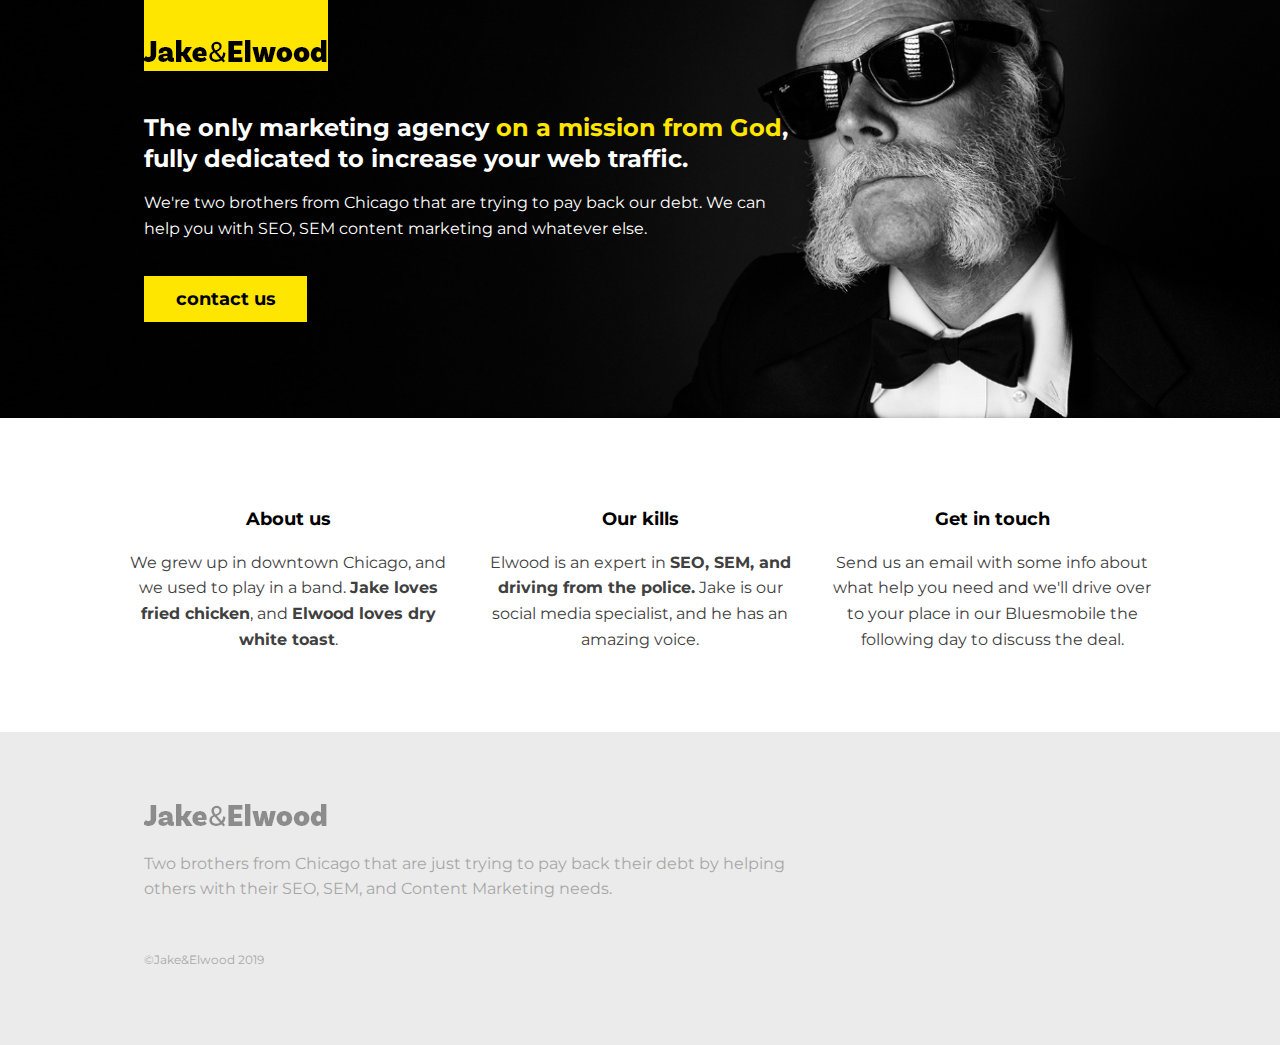
==== about-us.html @ 03d81d5b "Styled the header for mobile and desktop with JavaScript included as well" ====
<!DOCTYPE html>
<html lang="en">
<head>
    <meta charset="UTF-8">
    <meta http-equiv="X-UA-Compatible" content="IE=edge">
    <meta name="viewport" content="width=device-width, initial-scale=1.0">
    <title>Landing Page: Taking it to the next level</title>
    <link rel="preconnect" href="https://fonts.googleapis.com">
    <link rel="preconnect" href="https://fonts.gstatic.com" crossorigin>
    <link href="https://fonts.googleapis.com/css2?family=Montserrat:wght@400;700&display=swap" rel="stylesheet">
    <link rel="stylesheet" 
          href="https://cdnjs.cloudflare.com/ajax/libs/font-awesome/6.2.1/css/all.min.css" 
          integrity="sha512-MV7K8+y+gLIBoVD59lQIYicR65iaqukzvf/nwasF0nqhPay5w/9lJmVM2hMDcnK1OnMGCdVK+iQrJ7lzPJQd1w==" 
          crossorigin="anonymous" referrerpolicy="no-referrer" />
    <link rel="stylesheet" href="./styles.css">
</head>
<body>
    <header class="header header-home main-grid">
        <div class="header-content">
            <a href="index.html" class="logo-link">
                <img src="./img/logo.png" alt="Logo of the site" class="logo">
            </a>
            <button aria-label="Open navigation" class="open-nav" >&#9776;</button>
            <nav class="nav navigation-open">
                <button aria-label="Close navigation" class="close-nav" >&times;</button>
                <ul class="nav-list">
                    <li class="nav-item"><a class="nav-link" href="index.html">home</a></li>
                    <li class="nav-item"><a class="nav-link current-page" href="about-us.html">about us</a></li>
                    <li class="nav-item"><a class="nav-link" href="contact.html">contact</a></li>
                </ul>
            </nav>
    </div>
    </header>
    <main role="main" class="main">
        <section class="hero main-grid">
            <h1 class="hero-title">The only marketing agency <span class="hero-title-span">on a mission from God</span>, fully dedicated to increase your web traffic. </h1>
            <p class="hero-subtitle">
                We're two brothers from Chicago that are trying to pay back our debt. We can help you with SEO, SEM content marketing and whatever else.
            </p>
            <a href="" class="btn btn-primary">contact us</a>
        </section>
        <section class="info main-grid">
            <div class="about-us col">
                <h2 class="col-title">
                    About us
                </h2>
                <p class="col-body">
                    We grew up in downtown Chicago, and we used to play in a band. <strong>Jake loves fried chicken</strong>, and <strong>Elwood loves dry white toast</strong>.
                </p>
            </div>
            <div class="our-skills col">
                <h2 class="col-title">
                    Our kills
                </h2>
                <p class="col-body">
                    Elwood is an expert in <strong>SEO, SEM, and driving from the police.</strong> Jake is our social media specialist, and he has an amazing voice.
                </p>
            </div>
            <div class="get-in-touch col">
                <h2 class="col-title">
                    Get in touch
                </h2>
                <p class="col-body">
                    Send us an email with some info about what help you need and
                    we'll drive over to your place in our Bluesmobile the following day to discuss the deal.
                </p>
            </div>
        </section>
    </main>
    <footer class="footer main-grid">
        <div class="footer-main">
            <img src="./img/logo.png" alt="" class="footer-logo">
            <p class="footer-body">
                Two brothers from Chicago that are just trying to pay back their debt by helping others with their SEO,
                SEM, and Content Marketing needs.
            </p>
            <p class="footer-fine-text">&#169;Jake&Elwood 2019</p>
        </div>
        <ul class="footer-social-list">
            <li class="social-item"><a href="#" class="social-link"><i class="fa-brands fa-square-facebook"></i></a></li>
            <li class="social-item"><a href="#" class="social-link"><i class="fa-brands fa-twitter"></i></a></li>
            <li class="social-item"><a href="#" class="social-link"><i class="fa-brands fa-instagram"></i></a></li>
        </ul>
    </footer>
    <script src="./script.js"></script>
</body>
</html>
---- styles.css ----
* {
    box-sizing: border-box;
}

body {
    margin: 0;
    font-size: 1rem;
    font-weight: 400;
    font-family: 'Montserrat', sans-serif;
    color: #404040;
    line-height: 1.6;

}

/* TYPOGRAPHY */

h1,
h2,
strong {
    font-weight: 700;
}



.btn {
    font-size: 1.125rem;
}

.hero-title {
    font-size: 1.5rem;
    line-height: 1.3;
    margin-bottom: 0;
}

.col-title {
    font-size: 1.125rem;
    margin-top: 1.25em;
}

/* LAYOUT */

/* Navigation section */

.header {
    background-color: #000;
}

.header-home {
    background: transparent;
    position: absolute;
    width: 100%;
}

.header-content {
    display: flex;
    grid-column: 2 / -2;
}

.logo-link {
    background-color: #FFE600;
    padding-top: 2em;
}

.nav {
    background: black;
    position: fixed;
    width: 100%;
    top: 0;
    right: 0;
    bottom: 0;
    left: 100%;
    transform: translateX(0);
    transition: transform 250ms;
}

.navigation-open {
    transform: translateX(-100%);
}

.nav-list {
    display: flex;
    align-items: center;
    justify-content: space-around;
    flex-direction: column;
    height: 100%;
    margin: 0;
    padding: 0;
    /* padding-left: 1em; */
    list-style: none;
    /* border: 1px solid green; */
}

.nav-link {
    text-decoration: none;
    color: #fff;
    font-weight: 700;
}

.nav-link:focus,
.nav-link:hover {
    color: #FFE600;
}

.close-nav {
    border: 0;
    background: 0;
    color: #FFE600;
    font-size: 3em;
    font-weight: 700;
    padding: .5em;
    cursor: pointer;
    position: absolute;
}

.open-nav {
    border: 0;
    background: 0;
    color: #fff;
    font-size: 1.5em;
    font-weight: 700;
    padding: .5em;
    cursor: pointer;
    margin-left: auto;
}

/* .current-page {
    border-bottom: 2px solid #FFE600;
} */

@media all and (min-width:600px) {
    .header {
        padding: 0 6em 6em;
    }

    .header-home .nav {
        background: transparent;
    }

    .open-nav,
    .close-nav {
        display: none;
    }

    .nav {
        position: initial;
        margin-left: 2em;
    }

    .nav-list {
        flex-direction: row;
        justify-content: flex-start;
    }

    .nav-link {
        margin-left: 1em;
    }
}


/* General layout */

.main-grid {
    display: grid;
    grid-template-columns: minmax(1em, 1fr) minmax(0px, 500px) minmax(1em, 1fr);
    grid-column-gap: 2em;
}

@media all and (min-width:600px) {
    .main-grid {
        grid-template-columns: minmax(1em, 1fr) repeat(3, minmax(180px, 320px)) minmax(1em, 1fr);
    }
}

/* HERO SECTION */

.hero {
    background-image: url(./img/hero-bg.jpg);
    background-size: cover;
    background-position: bottom right;
    color: #FFFFFF;
    padding: 4em 0;
}

.hero>* {
    grid-column: 2 / -2;
}

@media all and (min-width:600px) {
    .hero {
        padding: 6em;
    }

    .hero>* {
        grid-column: 2 / span 2;
    }
}

.hero-title-span {
    color: #FFE600
}

/* Buttons */
.btn {
    text-decoration: none;
    font-weight: 700;
    padding: .5em 1.75em;
}

.btn-primary {
    background-color: #FFE600;
    color: black;
    justify-self: start;
    margin-top: 1em;
}

/* INFO SECTION */

.info {
    padding: 4em 0;
    text-align: center;
}

.col {
    grid-column: 2 / -2;
}

@media all and (min-width:600px) {

    /* .about-us {
        grid-column: 2;
    }

    .our-skills {
        grid-column: 3;
    }

    .get-in-touch {
        grid-column: 4;
    } */
    .col {
        grid-column: span 1;
    }

    .col:first-child {
        grid-column: 2 / span 1;
    }
}


.col-title {
    /* justify-self: center; */
    color: black;
    font-weight: 700;
}


/* FOOTER */

.footer {
    background-color: #EBEBEB;
    padding: 4em 0;
    text-align: center;
}

.footer-main,
.footer-social-list {
    grid-column: 2 / -2;
}

.footer-logo,
.footer-body,
.footer-fine-text {
    opacity: .4;
}

.footer-fine-text {
    font-size: .75rem;
    margin-top: 4em;
}

.footer-social-list {
    order: -1;
    list-style: none;
    padding: 0;
    margin: 0;
    margin-bottom: 2em;
    display: flex;
    justify-content: center;
}

@media all and (min-width:600px) {

    .footer {
        text-align: start;
        padding: 4em 6em;
    }

    .footer-main {
        grid-column: 2 / span 2;
    }

    .footer-social-list {
        grid-column: 4;
        order: unset;
        align-self: start;
        justify-self: end;
    }
}

.social-link {
    text-decoration: none;
    color: inherit;
    font-size: 1.75rem;
    margin: 0 .4em;
}

.social-link:focus,
.social-link:hover {
    color: #777;
}
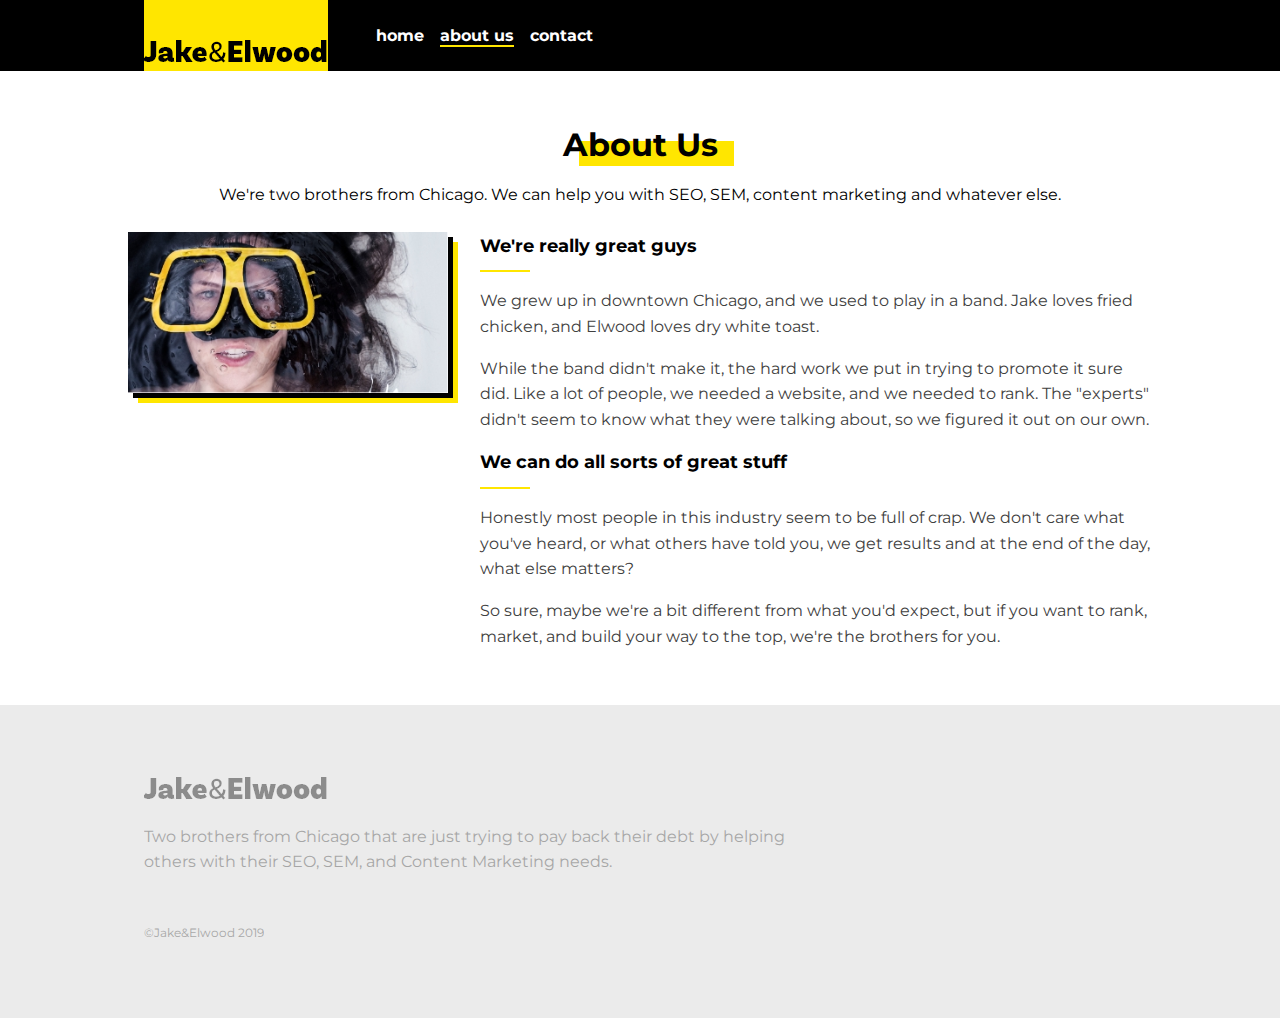
==== commit 4000bf36: "Completed the whole page learned about pseudo elements and other cool tricks for styling" ====
--- a/about-us.html
+++ b/about-us.html
@@ -15,13 +15,13 @@
     <link rel="stylesheet" href="./styles.css">
 </head>
 <body>
-    <header class="header header-home main-grid">
+    <header class="header main-grid">
         <div class="header-content">
             <a href="index.html" class="logo-link">
                 <img src="./img/logo.png" alt="Logo of the site" class="logo">
             </a>
             <button aria-label="Open navigation" class="open-nav" >&#9776;</button>
-            <nav class="nav navigation-open">
+            <nav class="nav">
                 <button aria-label="Close navigation" class="close-nav" >&times;</button>
                 <ul class="nav-list">
                     <li class="nav-item"><a class="nav-link" href="index.html">home</a></li>
@@ -31,41 +31,39 @@
             </nav>
     </div>
     </header>
-    <main role="main" class="main">
-        <section class="hero main-grid">
-            <h1 class="hero-title">The only marketing agency <span class="hero-title-span">on a mission from God</span>, fully dedicated to increase your web traffic. </h1>
-            <p class="hero-subtitle">
-                We're two brothers from Chicago that are trying to pay back our debt. We can help you with SEO, SEM content marketing and whatever else.
+    <main role="main" class="about-us-container main-grid">
+       <!-- <div class="about-us-main"> -->
+        <h1 class="page-title">About Us</h1>
+        <p class="page-subtitle">We're two brothers from Chicago. We can help you with SEO, SEM, content marketing and whatever else.</p>
+       <!-- </div> -->
+       <img src="./img/about-me.jpg" alt="" class="main-img">
+       <div class="about-us-content">
+            <h2 class="col-title ">
+                We're really great guys
+            </h2>
+            <p class="about-us-content-body">
+                We grew up in downtown Chicago, and we used to play in a band. Jake loves fried chicken, and Elwood loves dry white toast. 
             </p>
-            <a href="" class="btn btn-primary">contact us</a>
-        </section>
-        <section class="info main-grid">
-            <div class="about-us col">
-                <h2 class="col-title">
-                    About us
-                </h2>
-                <p class="col-body">
-                    We grew up in downtown Chicago, and we used to play in a band. <strong>Jake loves fried chicken</strong>, and <strong>Elwood loves dry white toast</strong>.
-                </p>
-            </div>
-            <div class="our-skills col">
-                <h2 class="col-title">
-                    Our kills
-                </h2>
-                <p class="col-body">
-                    Elwood is an expert in <strong>SEO, SEM, and driving from the police.</strong> Jake is our social media specialist, and he has an amazing voice.
-                </p>
-            </div>
-            <div class="get-in-touch col">
-                <h2 class="col-title">
-                    Get in touch
-                </h2>
-                <p class="col-body">
-                    Send us an email with some info about what help you need and
-                    we'll drive over to your place in our Bluesmobile the following day to discuss the deal.
-                </p>
-            </div>
-        </section>
+            <p class="about-us-content-body">
+                While the band didn't make it, the hard work we put in trying to promote it sure did. Like a lot of people, we needed a website, and we needed to rank. 
+                The "experts" didn't seem to know what they were talking about, so we figured it out on our own.
+            </p>
+       </div>
+       <div class="about-us-content">
+        <h2 class="col-title">
+            We can do all sorts of great stuff
+        </h2>
+        <p class="about-us-content-body">
+            Honestly most people in this industry seem to be full of crap. 
+            We don't care what you've heard, or what others have told you, 
+            we get results and at the end of the day, what else matters? 
+        </p>
+        <p class="about-us-content-body">
+            So sure, maybe we're a bit different from what you'd expect, 
+            but if you want to rank, market, and build your way to the top,
+             we're the brothers for you.
+        </p>
+   </div>
     </main>
     <footer class="footer main-grid">
         <div class="footer-main">
--- a/styles.css
+++ b/styles.css
@@ -123,13 +123,17 @@
     margin-left: auto;
 }
 
-/* .current-page {
+.current-page {
     border-bottom: 2px solid #FFE600;
-} */
+}
 
 @media all and (min-width:600px) {
     .header {
-        padding: 0 6em 6em;
+        padding: 0 6em;
+    }
+
+    .hero {
+        padding: 6em 0;
     }
 
     .header-home .nav {
@@ -204,6 +208,7 @@
     text-decoration: none;
     font-weight: 700;
     padding: .5em 1.75em;
+    cursor: pointer;
 }
 
 .btn-primary {
@@ -211,6 +216,11 @@
     color: black;
     justify-self: start;
     margin-top: 1em;
+}
+
+.btn:focus,
+.btn:hover {
+    background-color: #FFC800;
 }
 
 /* INFO SECTION */
@@ -317,4 +327,204 @@
 .social-link:focus,
 .social-link:hover {
     color: #777;
+}
+
+/* ABOUT US PAGE */
+
+.about-us-container>* {
+    grid-column: 2 / -2;
+}
+
+.main-img {
+    display: block;
+    max-width: 100%;
+    object-fit: cover;
+    box-shadow: 5px 5px 0 black, 10px 10px 0 #FFE600;
+    /* box-shadow: 10px 10px 25px rgba(0, 0, 0, .4); */
+}
+
+/* .about-us-main {
+    text-align: center;
+    color: #000;
+} */
+
+.page-title,
+.page-subtitle {
+    text-align: center;
+    color: #000;
+}
+
+.page-subtitle {
+    margin-bottom: 1.5em;
+}
+
+.page-title {
+    margin-top: 1.5em;
+    margin-bottom: 0;
+    justify-self: center;
+}
+
+.page-title::after {
+    content: "";
+    display: block;
+    width: 100%;
+    height: 25px;
+    background: #FFE600;
+    margin-top: -.9em;
+    margin-left: .5em;
+}
+
+.about-us-content-title {
+    color: #000;
+}
+
+.col-title::after {
+    content: "";
+    display: block;
+    width: 50px;
+    height: 2px;
+    margin-top: 10px;
+    background: #FFE600;
+}
+
+.col-title-centered::after {
+    margin-left: auto;
+    margin-right: auto;
+}
+
+
+.about-us-content:last-child {
+    margin-bottom: 2.5em;
+}
+
+@media (min-width:600px) {
+
+    .about-us-main {
+        grid-column: 2 / span 3;
+        justify-self: center;
+    }
+
+    .main-img {
+        grid-column: 2;
+        margin-bottom: 1.5em;
+    }
+
+    .about-us-content {
+        grid-column: 3 / span 2;
+    }
+
+    .col-title:first-child {
+        margin-top: 0;
+    }
+}
+
+
+/* CONTACT PAGE */
+
+.contact-container>* {
+    grid-column: 2 / -2;
+}
+
+.contact-link {
+    font-weight: bold;
+    color: black;
+}
+
+.contact-link:focus,
+.contact-link:hover {
+    color: #FFE600;
+}
+
+/* FORM */
+
+.form {
+    display: grid;
+}
+
+.btn-form {
+    background-color: #FFE600;
+    padding: .3em 1.5em;
+    border: 0;
+    /* margin-left: auto; */
+    /* margin-right: 0; */
+    margin: 1em 0 1em auto;
+}
+
+
+label {
+    font-weight: bold;
+    color: black;
+}
+
+input {
+    height: 3em;
+
+    transform: scale(1);
+    transition: transform 250ms;
+}
+
+input:focus {
+    transform: scale(1.1);
+}
+
+input,
+textarea {
+    margin-bottom: .5em;
+    padding: 1em;
+    font-family: inherit;
+}
+
+
+
+textarea {
+    resize: none;
+    height: 100px;
+}
+
+@media (min-width:600px) {
+
+    /* .page-title,
+    .page-subtitle {
+        grid-column: 2 / -2;
+    } */
+
+    .contact-img,
+    .main-text {
+        grid-column: 2;
+    }
+
+    .form {
+        grid-column: 3 / span 2;
+        grid-row: span 2;
+    }
+
+    .main-text {
+        order: 2;
+    }
+
+    .form {
+        grid-template-columns: repeat(2, 1fr);
+        grid-auto-flow: dense;
+        grid-column-gap: 1em;
+    }
+
+    .first-name-label,
+    .first-name-input {
+        grid-column: 1;
+    }
+
+    .last-name-label,
+    .last-name-input {
+        grid-column: 2;
+    }
+
+    .message-label,
+    .message-input {
+        grid-column: span 2;
+    }
+
+    .btn-form {
+        grid-column: 2;
+    }
+
 }